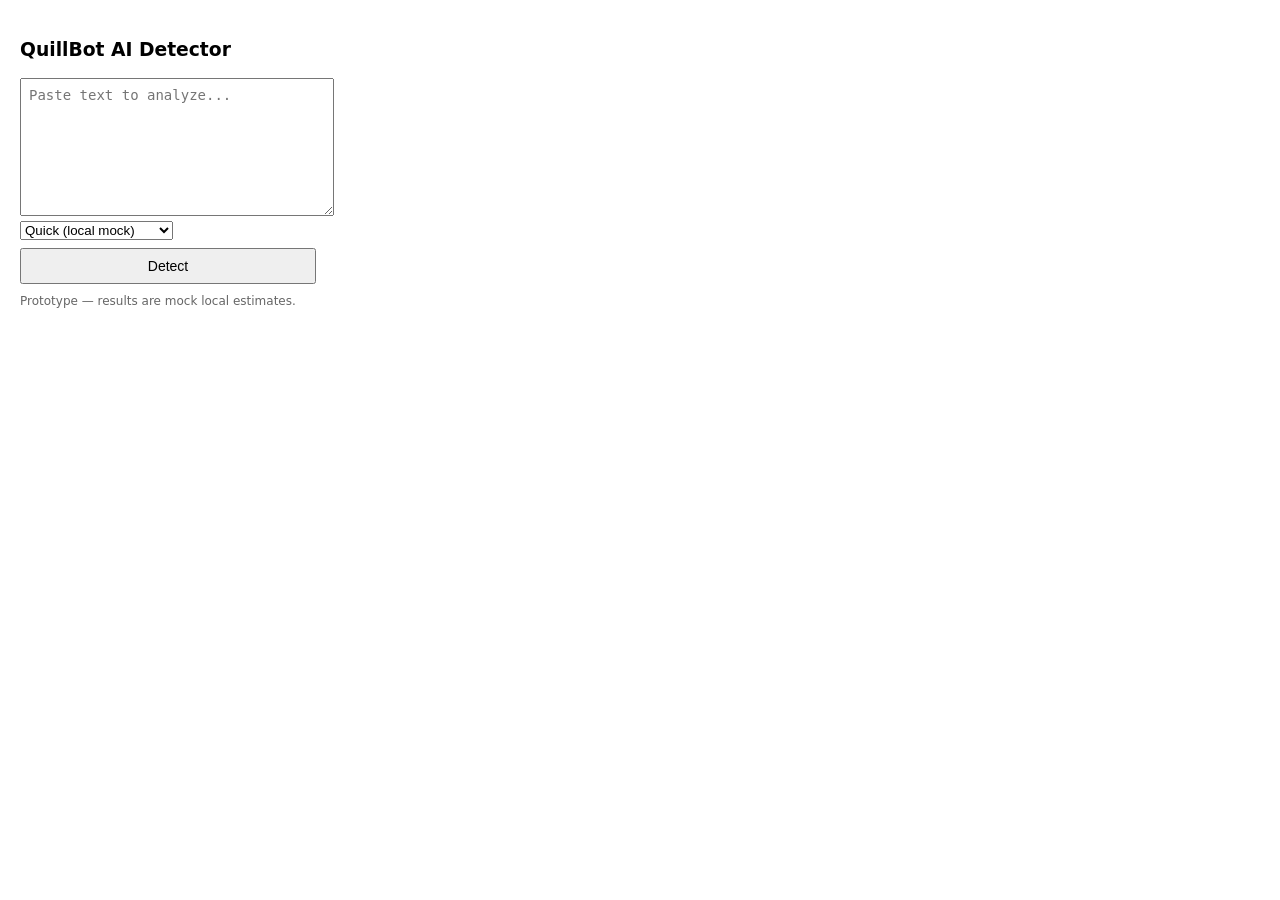
==== popup.html @ b3865579 "feat: ai-detector prototype - MV3 extension with popup UI and local mock detector" ====
<!DOCTYPE html>
<html lang="en">
<head>
  <meta charset="utf-8" />
  <title>QuillBot AI Detector</title>
  <meta name="viewport" content="width=device-width,initial-scale=1" />
  <style>
    body { font-family: system-ui, Arial, sans-serif; width: 320px; padding: 12px; box-sizing: border-box; }
    textarea { width: 100%; height: 120px; resize: vertical; padding: 8px; font-size: 14px; }
    button { width: 100%; margin-top: 8px; padding: 8px; font-size: 14px; cursor: pointer; }
    #score { margin-top: 10px; font-weight: 600; }
    #explain { margin-top: 6px; color: #444; font-size: 13px; }
    .small { font-size: 12px; color: #666; margin-top: 8px; }
  </style>
</head>
<body>
  <h3>QuillBot AI Detector</h3>

  <textarea id="inputText" placeholder="Paste text to analyze..."></textarea>

  <select id="mode">
    <option value="quick">Quick (local mock)</option>
    <option value="detailed">Detailed (placeholder)</option>
  </select>

  <button id="detectBtn">Detect</button>

  <div id="score" aria-live="polite"></div>
  <div id="explain"></div>
  <div class="small">Prototype — results are mock local estimates.</div>

  <script src="popup.js"></script>
</body>
</html>
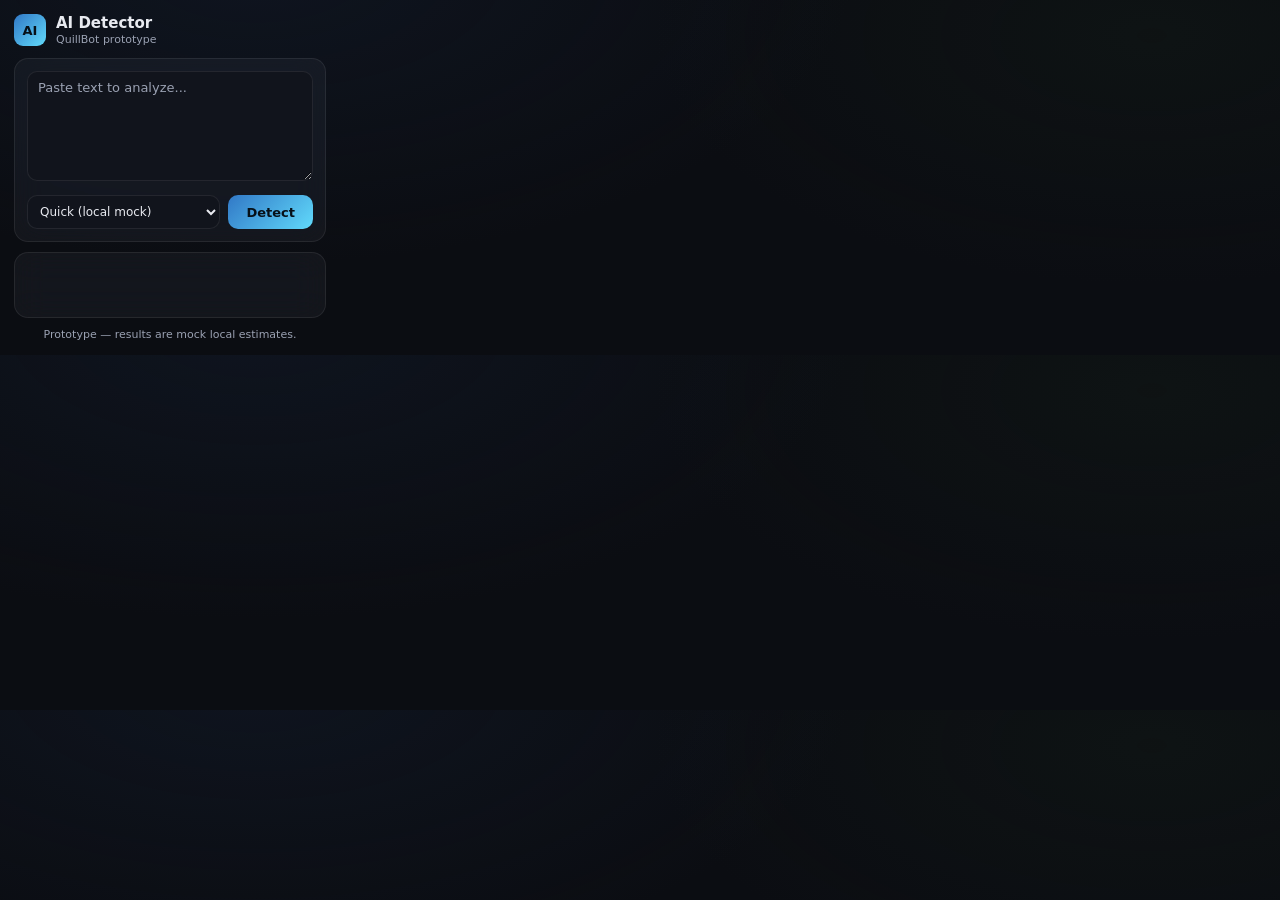
==== commit 46e56c2e: "Restyle popup with shared dark glass-morphism design system Popup was bare unstyled HTML; brought it" ====
--- a/popup.html
+++ b/popup.html
@@ -1,34 +1,40 @@
-<!DOCTYPE html>
-<html lang="en">
-<head>
-  <meta charset="utf-8" />
-  <title>QuillBot AI Detector</title>
-  <meta name="viewport" content="width=device-width,initial-scale=1" />
-  <style>
-    body { font-family: system-ui, Arial, sans-serif; width: 320px; padding: 12px; box-sizing: border-box; }
-    textarea { width: 100%; height: 120px; resize: vertical; padding: 8px; font-size: 14px; }
-    button { width: 100%; margin-top: 8px; padding: 8px; font-size: 14px; cursor: pointer; }
-    #score { margin-top: 10px; font-weight: 600; }
-    #explain { margin-top: 6px; color: #444; font-size: 13px; }
-    .small { font-size: 12px; color: #666; margin-top: 8px; }
-  </style>
-</head>
-<body>
-  <h3>QuillBot AI Detector</h3>
-
-  <textarea id="inputText" placeholder="Paste text to analyze..."></textarea>
-
-  <select id="mode">
-    <option value="quick">Quick (local mock)</option>
-    <option value="detailed">Detailed (placeholder)</option>
-  </select>
-
-  <button id="detectBtn">Detect</button>
-
-  <div id="score" aria-live="polite"></div>
-  <div id="explain"></div>
-  <div class="small">Prototype — results are mock local estimates.</div>
-
-  <script src="popup.js"></script>
-</body>
-</html>+<!DOCTYPE html>
+<html lang="en">
+<head>
+  <meta charset="utf-8" />
+  <title>QuillBot AI Detector</title>
+  <meta name="viewport" content="width=device-width,initial-scale=1" />
+  <link rel="stylesheet" href="popup.css" />
+</head>
+<body>
+  <header class="app-header">
+    <div class="logo">AI</div>
+    <div>
+      <h1>AI Detector</h1>
+      <p class="subtitle">QuillBot prototype</p>
+    </div>
+  </header>
+
+  <div class="glass-card panel">
+    <textarea id="inputText" placeholder="Paste text to analyze..."></textarea>
+    <div class="controls">
+      <select id="mode">
+        <option value="quick">Quick (local mock)</option>
+        <option value="detailed">Detailed (placeholder)</option>
+      </select>
+      <button id="detectBtn" class="btn-primary">Detect</button>
+    </div>
+  </div>
+
+  <div class="glass-card result-card">
+    <div class="score-row">
+      <span id="score" aria-live="polite"></span>
+    </div>
+    <div id="explain"></div>
+  </div>
+
+  <p class="disclaimer">Prototype — results are mock local estimates.</p>
+
+  <script src="popup.js"></script>
+</body>
+</html>
--- a/popup.css
+++ b/popup.css
@@ -0,0 +1,184 @@
+/* Popup styling — adapted from abheet19/assets/shared-ui/theme.css tokens.
+   Google Fonts are skipped (extension popups can't reliably fetch external
+   fonts under CSP), so this falls back to system-ui / Segoe UI stacks that
+   approximate the same display/body/mono hierarchy. */
+:root {
+  --bg: #0b0d12;
+  --bg-elevated: #11141c;
+  --glass: rgba(255, 255, 255, 0.04);
+  --glass-border: rgba(255, 255, 255, 0.08);
+  --text: #e8eaf0;
+  --text-dim: #9aa1b2;
+  --accent: #61dafb;
+  --accent-2: #3178c6;
+  --success: #4ade80;
+  --danger: #f87171;
+  --radius: 14px;
+  --font-display: 'Segoe UI Semibold', system-ui, -apple-system, sans-serif;
+  --font-body: system-ui, 'Segoe UI', -apple-system, sans-serif;
+  --font-mono: Consolas, 'Courier New', monospace;
+}
+
+* {
+  box-sizing: border-box;
+}
+
+body {
+  width: 340px;
+  margin: 0;
+  padding: 14px;
+  background: radial-gradient(600px 300px at 20% -10%, #16233a55, transparent),
+              radial-gradient(500px 250px at 90% 10%, #1a2a1a33, transparent),
+              var(--bg);
+  color: var(--text);
+  font-family: var(--font-body);
+}
+
+.app-header {
+  display: flex;
+  align-items: center;
+  gap: 10px;
+  margin-bottom: 12px;
+}
+
+.logo {
+  width: 32px;
+  height: 32px;
+  flex-shrink: 0;
+  border-radius: 9px;
+  display: flex;
+  align-items: center;
+  justify-content: center;
+  font-family: var(--font-display);
+  font-weight: 700;
+  font-size: 13px;
+  color: #061018;
+  background: linear-gradient(135deg, var(--accent-2), var(--accent));
+}
+
+.app-header h1 {
+  font-family: var(--font-display);
+  font-size: 15px;
+  font-weight: 700;
+  margin: 0;
+  line-height: 1.2;
+}
+
+.subtitle {
+  margin: 1px 0 0;
+  font-size: 11px;
+  color: var(--text-dim);
+}
+
+.glass-card {
+  background: var(--glass);
+  border: 1px solid var(--glass-border);
+  border-radius: var(--radius);
+  backdrop-filter: blur(16px) saturate(140%);
+  -webkit-backdrop-filter: blur(16px) saturate(140%);
+  padding: 12px;
+}
+
+.panel {
+  margin-bottom: 10px;
+}
+
+textarea {
+  width: 100%;
+  height: 110px;
+  resize: vertical;
+  padding: 8px 10px;
+  font-size: 13px;
+  font-family: var(--font-body);
+  color: var(--text);
+  background: var(--bg-elevated);
+  border: 1px solid var(--glass-border);
+  border-radius: 10px;
+  outline: none;
+}
+
+textarea::placeholder {
+  color: var(--text-dim);
+}
+
+textarea:focus {
+  border-color: var(--accent-2);
+  box-shadow: 0 0 0 2px rgba(49, 120, 198, 0.25);
+}
+
+.controls {
+  display: flex;
+  gap: 8px;
+  margin-top: 10px;
+}
+
+select {
+  flex: 1;
+  padding: 8px 8px;
+  font-size: 12px;
+  font-family: var(--font-body);
+  color: var(--text);
+  background: var(--bg-elevated);
+  border: 1px solid var(--glass-border);
+  border-radius: 10px;
+  outline: none;
+}
+
+.btn-primary {
+  flex: 0 0 auto;
+  padding: 8px 18px;
+  font-size: 13px;
+  font-family: var(--font-body);
+  background: linear-gradient(135deg, var(--accent-2), var(--accent));
+  color: #061018;
+  border: none;
+  border-radius: 10px;
+  font-weight: 600;
+  cursor: pointer;
+  transition: transform 0.15s ease, box-shadow 0.15s ease;
+}
+
+.btn-primary:hover {
+  transform: translateY(-1px);
+  box-shadow: 0 8px 24px -8px var(--accent-2);
+}
+
+.btn-primary:active {
+  transform: translateY(0);
+}
+
+.result-card {
+  min-height: 56px;
+}
+
+.score-row {
+  display: flex;
+  align-items: center;
+  min-height: 22px;
+}
+
+#score {
+  font-family: var(--font-mono);
+  font-size: 15px;
+  font-weight: 600;
+  letter-spacing: 0.2px;
+  color: var(--text-dim);
+}
+
+#score:not(:empty) {
+  color: var(--text);
+}
+
+#explain {
+  margin-top: 4px;
+  font-size: 12px;
+  color: var(--text-dim);
+  min-height: 14px;
+}
+
+.disclaimer {
+  margin: 10px 2px 0;
+  font-size: 11px;
+  color: var(--text-dim);
+  text-align: center;
+}
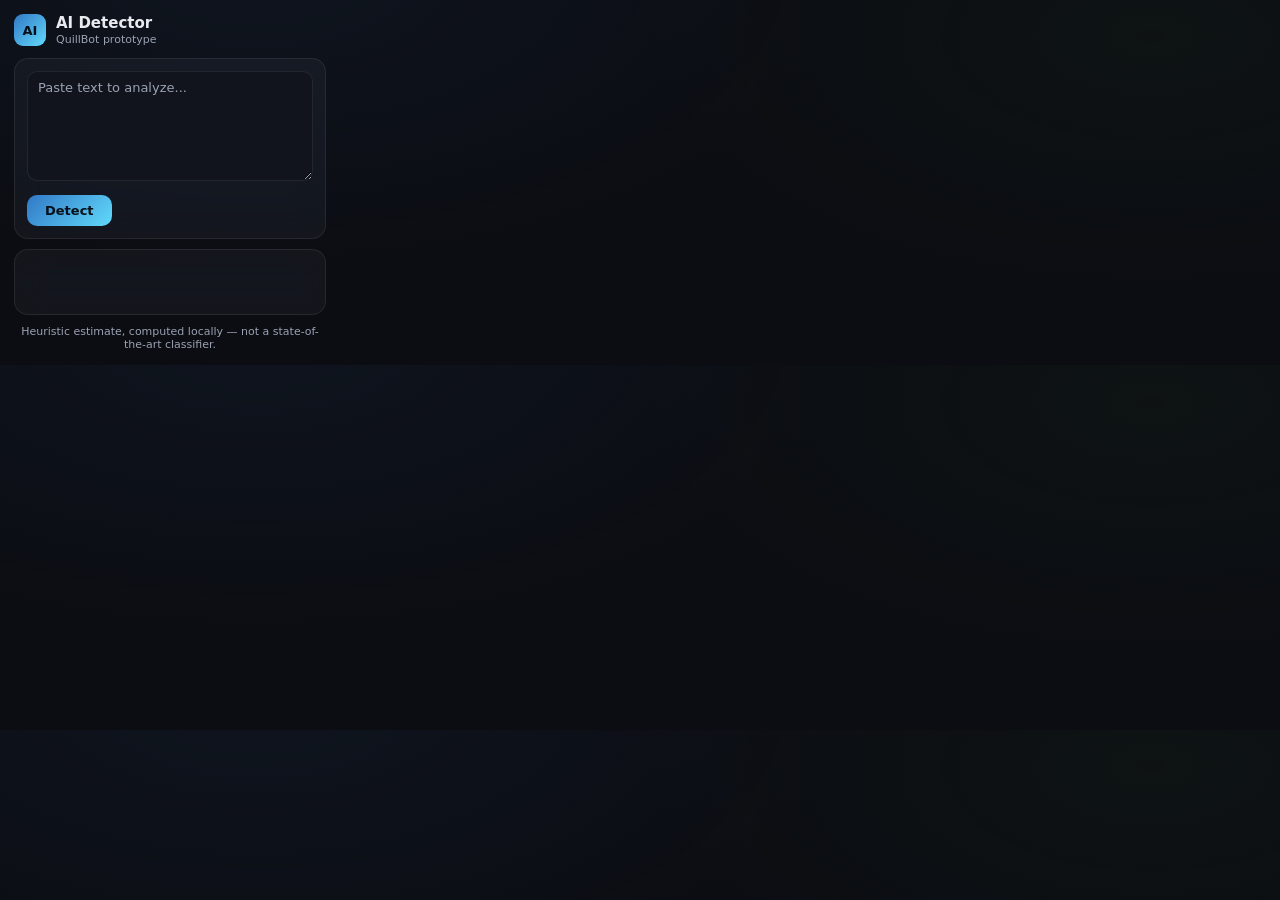
==== commit 17a373aa: "Replace mock backend with a real client-side heuristic AI detector - Add detector.js: a shared, depe" ====
--- a/popup.html
+++ b/popup.html
@@ -18,10 +18,6 @@
   <div class="glass-card panel">
     <textarea id="inputText" placeholder="Paste text to analyze..."></textarea>
     <div class="controls">
-      <select id="mode">
-        <option value="quick">Quick (local mock)</option>
-        <option value="detailed">Detailed (placeholder)</option>
-      </select>
       <button id="detectBtn" class="btn-primary">Detect</button>
     </div>
   </div>
@@ -33,8 +29,9 @@
     <div id="explain"></div>
   </div>
 
-  <p class="disclaimer">Prototype — results are mock local estimates.</p>
+  <p class="disclaimer">Heuristic estimate, computed locally — not a state-of-the-art classifier.</p>
 
+  <script src="detector.js"></script>
   <script src="popup.js"></script>
 </body>
 </html>
